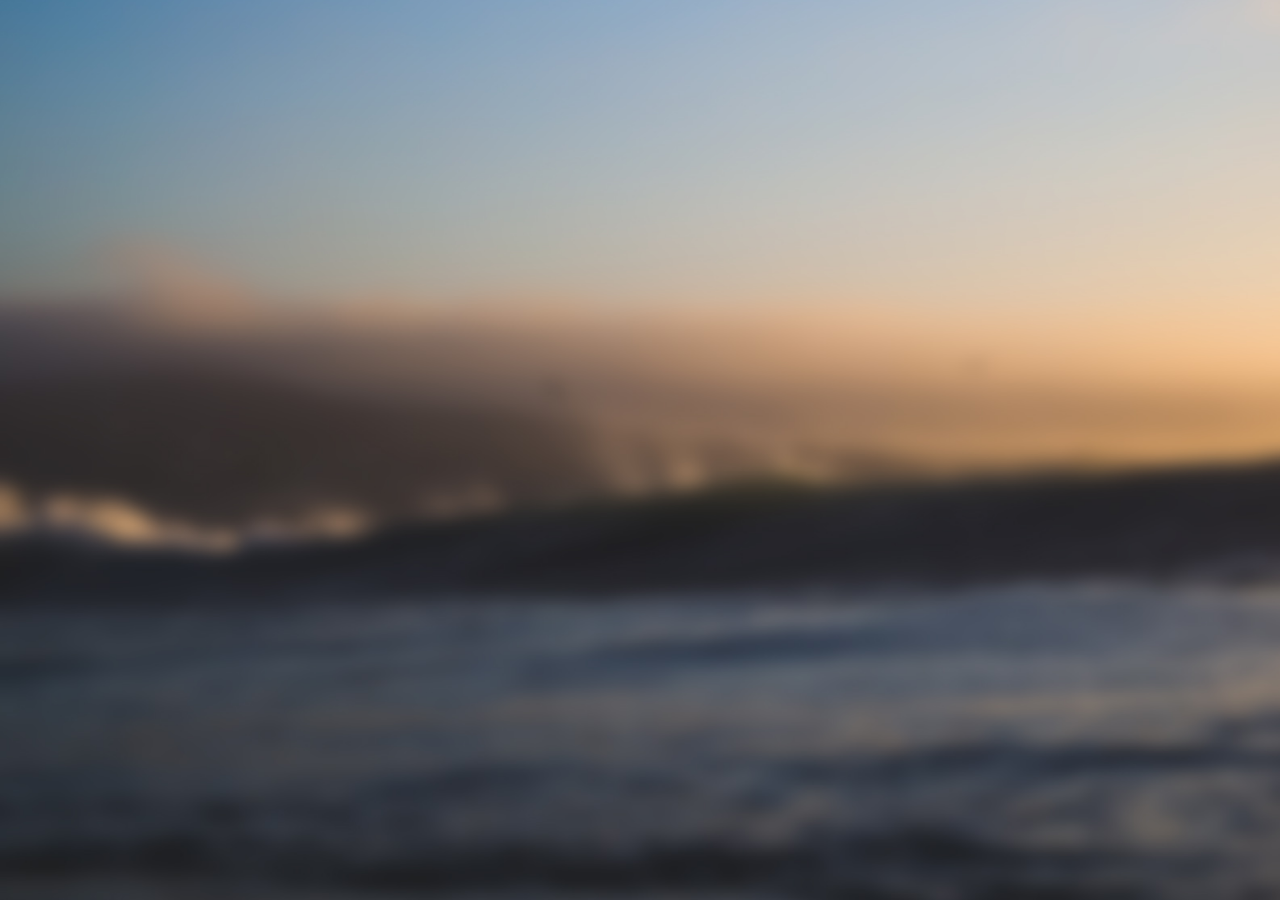
==== app/index.html @ edd30984 "Added Angular-animate" ====
<!doctype html>
<html lang="en" ng-app="BudgetFriend">
<head>
  <meta charset="utf-8">
  <link href='https://fonts.googleapis.com/css?family=Raleway:400,300,100,500,700,800' rel='stylesheet' type='text/css'>
    <link href="css/normalize.css" type="text/css">
    <script src="//code.jquery.com/jquery-1.12.0.min.js"></script>
  <title>My AngularJS App</title>
  <link rel="stylesheet" href="css/app.css"/>
</head>
<body>
    
<!--
  <ul class="menu">
    <li><a href="#/login">view1</a></li>
    <li><a href="#/profile">view2</a></li>
  </ul>
-->
    <div ng-view></div>
    

  <script src="lib/angular/angular.min.js"></script>
  <script src="lib/angular/angular-route.min.js"></script>
  <script src="lib/angular/angular-animate.js"></script>
  <script src="js/app.js"></script>
  <script src="js/services.js"></script>
  <script src="js/controllers.js"></script>
  <script src="js/factories.js"></script>
  <script src="js/directives.js"></script>
  <script src="js/script.js"></script>
  <script src="https://cdn.firebase.com/js/client/2.2.4/firebase.js"></script>
  <script src="https://cdn.firebase.com/libs/angularfire/1.1.3/angularfire.min.js"></script>
</body>
</html>
---- app/css/app.css ----
/* app css stylesheet */

/* Global css */

body, html {
    width: 100%;
    height: 100%;
}

body {
    background-image: url(../images/BudgeFriendBackground.jpg);
    background-position: center center;
    background-repeat: no-repeat;
    background-size: cover;
    font-family: 'Raleway', sans-serif;
    color: #fff;
    padding: 0;
    margin: 0;
}

h1 {
    font-size: 52px;
}

.menu {
  list-style: none;
  border-bottom: 0.1em solid black;
  margin-bottom: 2em;
  padding: 0 0 0.5em;
  color: #fff;
}

.menu:before {
    content: "[";
}

.menu:after {
    content: "]";
}

.menu > li {
    display: inline;
}

.menu > li a {
    color: #fff;
}

.menu > li:before {
    content: "|";
    padding-right: 0.3em;
}

.menu > li:nth-child(1):before {
    content: "";
    padding: 0;
}

/* Login page css */

nav {
    width: 100%;
    height: auto
}

nav h2 {
    font-size: 22px;
    margin: 20px 0 0 20px;
    font-weight: 400;
}

#login-wrap {
    width: 100%;
    height: auto;
    position: absolute;
    top: 40%;
    transform: translateY(-40%);
    text-align: center;
}

#login-wrap h1 {
    text-transform: uppercase;
    font-weight: 400;
    letter-spacing: 3px;
    margin: 0 0 20px 0;
}

.login-wrap--items {
    width: 40%;
    height: auto;
    display: block;
    margin: 0 auto;
}

.login-wrap--items span {
    font-weight: 600;
}

.login-wrap--items #register {
    font-weight: 400;
    font-size: 14px;
    margin: 25px 0 0 0;
    display: block;
    cursor: pointer;
}

.login-wrap--items #register-wrap {
    width: 40%;
    margin: 15px auto;
    -webkit-transition: all 0.3s ease-in-out;
    -moz-transition: all 0.3s ease-in-out;
    -o-transition: all 0.3s ease-in-out;
    transition: all 0.3s ease-in-out;
}

.login-wrap--items #register-wrap input[type="text"] {
    width: 285px;
    height: 55px;
    border-radius: 20px;
    border: 1px solid #fff;
    margin: 15px 0 0 0;
    background: none;
    color: #fff;
    padding: 0 10px 0 10px;
}

input[type="text"]:focus {
    outline: none;
}

::-webkit-input-placeholder {
    color: #fff;
    padding: 0 10px 0 10px;
}

.login-wrap--items #register-wrap #register-user {
    width: 300px;
    height: 55px;
    margin: 15px 0 0 0;
    border-radius: 20px;
    border: 1px solid #fff;
    background: none;
    color: #fff;
    font-family: 'Raleway', sans-serif;
    font-size: 16px;
    font-weight: 500;
    cursor: pointer;
    -webkit-transition: all 0.3s ease-in-out;
    -moz-transition: all 0.3s ease-in-out;
    -o-transition: all 0.3s ease-in-out;
    transition: all 0.3s ease-in-out;
    opacity: 1;
    text-transform: uppercase;
    font-weight: 500;
    font-size: 14px;
    letter-spacing: 1px;
    color: #fff;
    font-family: 'Raleway', sans-serif;
}

.login-wrap--items #register-wrap #register-user:hover {
    background: #fff;
    color: #999;
}

.login-wrap--items .login-btn {
    width: 300px;
    height: 55px;
    margin: 15px 0 0 0;
    border-radius: 20px;
    border: 1px solid #fff;
    background: none;
    color: #fff;
    font-family: 'Raleway', sans-serif;
    font-size: 16px;
    font-weight: 500;
    cursor: pointer;
    -webkit-transition: all 0.3s ease-in-out;
    -moz-transition: all 0.3s ease-in-out;
    -o-transition: all 0.3s ease-in-out;
    transition: all 0.3s ease-in-out;
    opacity: 1;
}

.login-btn:hover {
    background: #fff;
    color: #999;
}
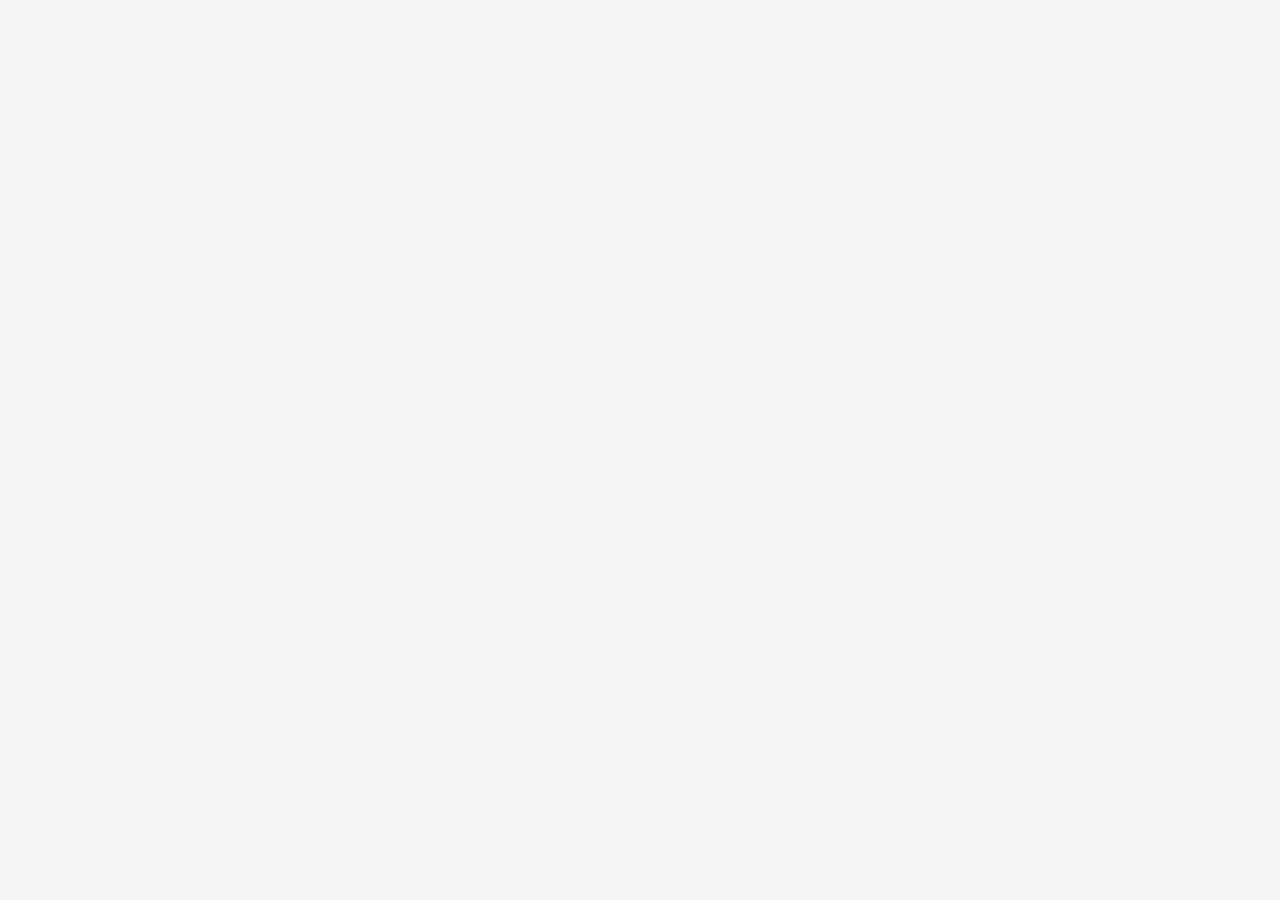
==== commit a7249051: "Authenticated routing + added bootstrap and style fixes" ====
--- a/app/index.html
+++ b/app/index.html
@@ -1,34 +1,26 @@
 <!doctype html>
 <html lang="en" ng-app="BudgetFriend">
 <head>
-  <meta charset="utf-8">
-  <link href='https://fonts.googleapis.com/css?family=Raleway:400,300,100,500,700,800' rel='stylesheet' type='text/css'>
-    <link href="css/normalize.css" type="text/css">
+    <meta charset="utf-8">
+    <link rel='stylesheet' type='text/css' href='https://fonts.googleapis.com/css?family=Raleway:400,300,100,500,700,800'>
+    <link rel="stylesheet" type='text/css' href="css/bootstrap.min.css"/>
+    <link rel="stylesheet" type='text/css' href="css/eden.css"/>
+    <link rel="stylesheet" type='text/css' href="css/app.css"/>
     <script src="//code.jquery.com/jquery-1.12.0.min.js"></script>
-  <title>My AngularJS App</title>
-  <link rel="stylesheet" href="css/app.css"/>
+    <title>BudgetFriend</title>
 </head>
 <body>
-    
-<!--
-  <ul class="menu">
-    <li><a href="#/login">view1</a></li>
-    <li><a href="#/profile">view2</a></li>
-  </ul>
--->
-    <div ng-view></div>
-    
-
-  <script src="lib/angular/angular.min.js"></script>
-  <script src="lib/angular/angular-route.min.js"></script>
-  <script src="lib/angular/angular-animate.js"></script>
-  <script src="js/app.js"></script>
-  <script src="js/services.js"></script>
-  <script src="js/controllers.js"></script>
-  <script src="js/factories.js"></script>
-  <script src="js/directives.js"></script>
-  <script src="js/script.js"></script>
-  <script src="https://cdn.firebase.com/js/client/2.2.4/firebase.js"></script>
-  <script src="https://cdn.firebase.com/libs/angularfire/1.1.3/angularfire.min.js"></script>
+<div ng-view></div>
+    <script src="lib/angular/angular.min.js"></script>
+    <script src="lib/angular/angular-route.min.js"></script>
+    <script src="lib/angular/angular-animate.js"></script>
+    <script src="https://cdn.firebase.com/js/client/2.2.4/firebase.js"></script>
+    <script src="https://cdn.firebase.com/libs/angularfire/1.1.3/angularfire.min.js"></script>
+    <script src="js/app.js"></script>
+    <script src="js/services.js"></script>
+    <script src="js/controllers.js"></script>
+    <script src="js/factories.js"></script>
+    <script src="js/directives.js"></script>
+    <script src="js/script.js"></script>
 </body>
 </html>
--- a/app/css/eden.css
+++ b/app/css/eden.css
@@ -0,0 +1,3095 @@
+@import url(http://fonts.googleapis.com/css?family=Montserrat:400,700|Source+Sans+Pro:600,300,300italic);
+/*!
+ * Eden v1.0.0
+ * Homepage: http://scripteden.com
+ * Copyright 2015 Script Eden
+ * Licensed under MIT
+*/
+
+
+
+body {
+    font-family: 'Source Sans Pro', sans-serif;
+  font-size: 15px;
+  line-height: 1.42857143;
+  color: #2c3e50;
+    font-weight: 300;
+  background-color: #ffffff;
+}
+
+/** hyperlink **/
+a {
+  color: #18bc9c;
+  text-decoration: none;
+    font-weight: 300;
+}
+a:hover,
+a:focus {
+  color: #18bc9c;
+  text-decoration: underline;
+}
+
+h1,
+h2,
+h3,
+h4,
+h5,
+h6,
+.h1,
+.h2,
+.h3,
+.h4,
+.h5,
+.h6 {
+    font-family: 'Montserrat', sans-serif;
+  font-weight: 900;
+  line-height: 1.1;
+  color: inherit;
+}
+h1 small,
+h2 small,
+h3 small,
+h4 small,
+h5 small,
+h6 small,
+.h1 small,
+.h2 small,
+.h3 small,
+.h4 small,
+.h5 small,
+.h6 small,
+h1 .small,
+h2 .small,
+h3 .small,
+h4 .small,
+h5 .small,
+h6 .small,
+.h1 .small,
+.h2 .small,
+.h3 .small,
+.h4 .small,
+.h5 .small,
+.h6 .small {
+
+  line-height: 1;
+  color: #b4bcc2;
+}
+h1,
+.h1,
+h2,
+.h2,
+h3,
+.h3 {
+  margin-top: 21px;
+  margin-bottom: 10.5px;
+}
+h1 small,
+.h1 small,
+h2 small,
+.h2 small,
+h3 small,
+.h3 small,
+h1 .small,
+.h1 .small,
+h2 .small,
+.h2 .small,
+h3 .small,
+.h3 .small {
+  font-size: 65%;
+}
+h4,
+.h4,
+h5,
+.h5,
+h6,
+.h6 {
+  margin-top: 10.5px;
+  margin-bottom: 10.5px;
+}
+h4 small,
+.h4 small,
+h5 small,
+.h5 small,
+h6 small,
+.h6 small,
+h4 .small,
+.h4 .small,
+h5 .small,
+.h5 .small,
+h6 .small,
+.h6 .small {
+  font-size: 75%;
+}
+h1,
+.h1 {
+  font-size: 39px;
+}
+h2,
+.h2 {
+  font-size: 32px;
+}
+h3,
+.h3 {
+  font-size: 26px;
+}
+h4,
+.h4 {
+  font-size: 19px;
+}
+h5,
+.h5 {
+  font-size: 15px;
+}
+h6,
+.h6 {
+  font-size: 13px;
+}
+p {
+  margin: 0 0 10.5px;
+}
+
+.clear{
+    clear:both;
+}
+.lead {
+  margin-bottom: 21px;
+  font-size: 17px;
+  font-weight: 300;
+  line-height: 1.4;
+}
+@media (min-width: 768px) {
+  .lead {
+    font-size: 22.5px;
+  }
+}
+small,
+.small {
+  font-size: 86%;
+}
+mark,
+.mark {
+  background-color: #f39c12;
+  padding: .2em;
+}
+.text-left {
+  text-align: left;
+}
+.text-right {
+  text-align: right;
+}
+.text-center {
+  text-align: center;
+}
+.text-justify {
+  text-align: justify;
+}
+.text-nowrap {
+  white-space: nowrap;
+}
+.text-lowercase {
+  text-transform: lowercase;
+}
+.text-uppercase {
+  text-transform: uppercase;
+}
+.text-capitalize {
+  text-transform: capitalize;
+}
+.text-muted {
+  color: #b4bcc2;
+}
+.text-primary {
+  color: #2c3e50;
+}
+a.text-primary:hover {
+  color: #1a242f;
+}
+.text-success {
+  color: #ffffff;
+}
+a.text-success:hover {
+  color: #e6e6e6;
+}
+.text-info {
+  color: #ffffff;
+}
+a.text-info:hover {
+  color: #e6e6e6;
+}
+.text-warning {
+  color: #ffffff;
+}
+a.text-warning:hover {
+  color: #e6e6e6;
+}
+.text-danger {
+  color: #ffffff;
+}
+a.text-danger:hover {
+  color: #e6e6e6;
+}
+.bg-primary {
+  color: #fff;
+  background-color: #2c3e50;
+}
+a.bg-primary:hover {
+  background-color: #1a242f;
+}
+.bg-success {
+  background-color: #18bc9c;
+}
+a.bg-success:hover {
+  background-color: #128f76;
+}
+.bg-info {
+  background-color: #3498db;
+}
+a.bg-info:hover {
+  background-color: #217dbb;
+}
+.bg-warning {
+  background-color: #f39c12;
+}
+a.bg-warning:hover {
+  background-color: #c87f0a;
+}
+.bg-danger {
+  background-color: #e74c3c;
+}
+a.bg-danger:hover {
+  background-color: #d62c1a;
+}
+.page-header {
+  padding-bottom: 9.5px;
+  margin: 42px 0 21px;
+  border-bottom: 1px solid transparent;
+}
+ul,
+ol {
+  margin-top: 0;
+  margin-bottom: 10.5px;
+}
+ul ul,
+ol ul,
+ul ol,
+ol ol {
+  margin-bottom: 0;
+}
+.list-unstyled {
+  padding-left: 0;
+  list-style: none;
+}
+.list-inline {
+  padding-left: 0;
+  list-style: none;
+  margin-left: -5px;
+}
+.list-inline > li {
+  display: inline-block;
+  padding-left: 5px;
+  padding-right: 5px;
+}
+dl {
+  margin-top: 0;
+  margin-bottom: 21px;
+}
+dt,
+dd {
+  line-height: 1.42857143;
+}
+dt {
+  font-weight: bold;
+}
+dd {
+  margin-left: 0;
+}
+@media (min-width: 768px) {
+  .dl-horizontal dt {
+    float: left;
+    width: 160px;
+    clear: left;
+    text-align: right;
+    overflow: hidden;
+    text-overflow: ellipsis;
+    white-space: nowrap;
+  }
+  .dl-horizontal dd {
+    margin-left: 180px;
+  }
+}
+abbr[title],
+abbr[data-original-title] {
+  cursor: help;
+  border-bottom: 1px dotted #b4bcc2;
+}
+.initialism {
+  font-size: 90%;
+  text-transform: uppercase;
+}
+blockquote {
+  padding: 10.5px 21px;
+  margin: 0 0 21px;
+  font-size: 18.75px;
+  border-left: 5px solid #ecf0f1;
+}
+blockquote p:last-child,
+blockquote ul:last-child,
+blockquote ol:last-child {
+  margin-bottom: 0;
+}
+blockquote footer,
+blockquote small,
+blockquote .small {
+  display: block;
+  font-size: 80%;
+  line-height: 1.42857143;
+  color: #b4bcc2;
+}
+blockquote footer:before,
+blockquote small:before,
+blockquote .small:before {
+  content: '\2014 \00A0';
+}
+.blockquote-reverse,
+blockquote.pull-right {
+  padding-right: 15px;
+  padding-left: 0;
+  border-right: 5px solid #ecf0f1;
+  border-left: 0;
+  text-align: right;
+}
+.blockquote-reverse footer:before,
+blockquote.pull-right footer:before,
+.blockquote-reverse small:before,
+blockquote.pull-right small:before,
+.blockquote-reverse .small:before,
+blockquote.pull-right .small:before {
+  content: '';
+}
+.blockquote-reverse footer:after,
+blockquote.pull-right footer:after,
+.blockquote-reverse small:after,
+blockquote.pull-right small:after,
+.blockquote-reverse .small:after,
+blockquote.pull-right .small:after {
+  content: '\00A0 \2014';
+}
+address {
+  margin-bottom: 21px;
+  font-style: normal;
+  line-height: 1.42857143;
+}
+code,
+kbd,
+pre,
+samp {
+  font-family: Menlo, Monaco, Consolas, "Courier New", monospace;
+}
+code {
+  padding: 2px 4px;
+  font-size: 90%;
+  color: #c7254e;
+  background-color: #f9f2f4;
+  border-radius: 4px;
+}
+kbd {
+  padding: 2px 4px;
+  font-size: 90%;
+  color: #ffffff;
+  background-color: #333333;
+  border-radius: 3px;
+  -webkit-box-shadow: inset 0 -1px 0 rgba(0, 0, 0, 0.25);
+          box-shadow: inset 0 -1px 0 rgba(0, 0, 0, 0.25);
+}
+kbd kbd {
+  padding: 0;
+  font-size: 100%;
+  font-weight: bold;
+  -webkit-box-shadow: none;
+          box-shadow: none;
+}
+pre {
+  display: block;
+  padding: 10px;
+  margin: 0 0 10.5px;
+  font-size: 14px;
+  line-height: 1.42857143;
+  word-break: break-all;
+  word-wrap: break-word;
+  color: #7b8a8b;
+  background-color: #ecf0f1;
+  border: 1px solid #cccccc;
+  border-radius: 4px;
+}
+pre code {
+  padding: 0;
+  font-size: inherit;
+  color: inherit;
+  white-space: pre-wrap;
+  background-color: transparent;
+  border-radius: 0;
+}
+.pre-scrollable {
+  max-height: 340px;
+  overflow-y: scroll;
+}
+
+.table{
+    border-collapse: separate;
+    border-radius: 4px;
+}
+.table th, .table td{
+   border-color: #dde4e6 !important;
+}
+.table-bordered > thead > tr > th, .table-bordered > tbody > tr > th, .table-bordered > tfoot > tr > th, .table-bordered > thead > tr > td, .table-bordered > tbody > tr > td, .table-bordered > tfoot > tr > td{
+    border-top: 1px solid #dde4e6;
+    border-right: 1px solid #dde4e6;
+    border-bottom: 0;
+    border-left: 0;
+}
+.table-bordered{
+    border-color: #dde4e6 !important;
+}
+.table-bordered > thead{
+    background: rgba(221, 228, 230, 0.5);
+}
+.table-bordered > tbody > tr > td:last-child,
+.table-bordered > tfoot > tr > th:last-child,
+.table-bordered > thead > tr > th:last-child{
+    border-right: 0;
+}
+.table > thead > tr > td.active,
+.table > tbody > tr > td.active,
+.table > tfoot > tr > td.active,
+.table > thead > tr > th.active,
+.table > tbody > tr > th.active,
+.table > tfoot > tr > th.active,
+.table > thead > tr.active > td,
+.table > tbody > tr.active > td,
+.table > tfoot > tr.active > td,
+.table > thead > tr.active > th,
+.table > tbody > tr.active > th,
+.table > tfoot > tr.active > th {
+  background-color: #ecf0f1;
+}
+.table-hover > tbody > tr > td.active:hover,
+.table-hover > tbody > tr > th.active:hover,
+.table-hover > tbody > tr.active:hover > td,
+.table-hover > tbody > tr:hover > .active,
+.table-hover > tbody > tr.active:hover > th {
+  background-color: #dde4e6;
+}
+.table > thead > tr > td.success,
+.table > tbody > tr > td.success,
+.table > tfoot > tr > td.success,
+.table > thead > tr > th.success,
+.table > tbody > tr > th.success,
+.table > tfoot > tr > th.success,
+.table > thead > tr.success > td,
+.table > tbody > tr.success > td,
+.table > tfoot > tr.success > td,
+.table > thead > tr.success > th,
+.table > tbody > tr.success > th,
+.table > tfoot > tr.success > th {
+  background-color: #18bc9c;
+}
+.table-hover > tbody > tr > td.success:hover,
+.table-hover > tbody > tr > th.success:hover,
+.table-hover > tbody > tr.success:hover > td,
+.table-hover > tbody > tr:hover > .success,
+.table-hover > tbody > tr.success:hover > th {
+  background-color: #15a589;
+}
+.table > thead > tr > td.info,
+.table > tbody > tr > td.info,
+.table > tfoot > tr > td.info,
+.table > thead > tr > th.info,
+.table > tbody > tr > th.info,
+.table > tfoot > tr > th.info,
+.table > thead > tr.info > td,
+.table > tbody > tr.info > td,
+.table > tfoot > tr.info > td,
+.table > thead > tr.info > th,
+.table > tbody > tr.info > th,
+.table > tfoot > tr.info > th {
+  background-color: #3498db;
+}
+.table-hover > tbody > tr > td.info:hover,
+.table-hover > tbody > tr > th.info:hover,
+.table-hover > tbody > tr.info:hover > td,
+.table-hover > tbody > tr:hover > .info,
+.table-hover > tbody > tr.info:hover > th {
+  background-color: #258cd1;
+}
+.table > thead > tr > td.warning,
+.table > tbody > tr > td.warning,
+.table > tfoot > tr > td.warning,
+.table > thead > tr > th.warning,
+.table > tbody > tr > th.warning,
+.table > tfoot > tr > th.warning,
+.table > thead > tr.warning > td,
+.table > tbody > tr.warning > td,
+.table > tfoot > tr.warning > td,
+.table > thead > tr.warning > th,
+.table > tbody > tr.warning > th,
+.table > tfoot > tr.warning > th {
+  background-color: #f39c12;
+}
+.table-hover > tbody > tr > td.warning:hover,
+.table-hover > tbody > tr > th.warning:hover,
+.table-hover > tbody > tr.warning:hover > td,
+.table-hover > tbody > tr:hover > .warning,
+.table-hover > tbody > tr.warning:hover > th {
+  background-color: #e08e0b;
+}
+.table > thead > tr > td.danger,
+.table > tbody > tr > td.danger,
+.table > tfoot > tr > td.danger,
+.table > thead > tr > th.danger,
+.table > tbody > tr > th.danger,
+.table > tfoot > tr > th.danger,
+.table > thead > tr.danger > td,
+.table > tbody > tr.danger > td,
+.table > tfoot > tr.danger > td,
+.table > thead > tr.danger > th,
+.table > tbody > tr.danger > th,
+.table > tfoot > tr.danger > th {
+  background-color: #e74c3c;
+}
+.table-hover > tbody > tr > td.danger:hover,
+.table-hover > tbody > tr > th.danger:hover,
+.table-hover > tbody > tr.danger:hover > td,
+.table-hover > tbody > tr:hover > .danger,
+.table-hover > tbody > tr.danger:hover > th {
+  background-color: #e43725;
+}
+
+.has-success .input-group-addon {
+  color: #ffffff;
+  border-color: #ffffff;
+  background-color: #18bc9c;
+}
+.has-success .form-control-feedback {
+  color: #ffffff;
+}
+.has-warning .help-block,
+.has-warning .control-label,
+.has-warning .radio,
+.has-warning .checkbox,
+.has-warning .radio-inline,
+.has-warning .checkbox-inline,
+.has-warning.radio label,
+.has-warning.checkbox label,
+.has-warning.radio-inline label,
+.has-warning.checkbox-inline label {
+  color: #ffffff;
+}
+.has-warning .form-control {
+  border-color: #ffffff;
+  -webkit-box-shadow: inset 0 1px 1px rgba(0, 0, 0, 0.075);
+  box-shadow: inset 0 1px 1px rgba(0, 0, 0, 0.075);
+}
+.has-warning .form-control:focus {
+  border-color: #e6e6e6;
+  -webkit-box-shadow: inset 0 1px 1px rgba(0, 0, 0, 0.075), 0 0 6px #ffffff;
+  box-shadow: inset 0 1px 1px rgba(0, 0, 0, 0.075), 0 0 6px #ffffff;
+}
+.has-warning .input-group-addon {
+  color: #ffffff;
+  border-color: #ffffff;
+  background-color: #f39c12;
+}
+.has-warning .form-control-feedback {
+  color: #ffffff;
+}
+.has-error .help-block,
+.has-error .control-label,
+.has-error .radio,
+.has-error .checkbox,
+.has-error .radio-inline,
+.has-error .checkbox-inline,
+.has-error.radio label,
+.has-error.checkbox label,
+.has-error.radio-inline label,
+.has-error.checkbox-inline label {
+  color: #ffffff;
+}
+.has-error .form-control {
+  border-color: #ffffff;
+  -webkit-box-shadow: inset 0 1px 1px rgba(0, 0, 0, 0.075);
+  box-shadow: inset 0 1px 1px rgba(0, 0, 0, 0.075);
+}
+.has-error .form-control:focus {
+  border-color: #e6e6e6;
+  -webkit-box-shadow: inset 0 1px 1px rgba(0, 0, 0, 0.075), 0 0 6px #ffffff;
+  box-shadow: inset 0 1px 1px rgba(0, 0, 0, 0.075), 0 0 6px #ffffff;
+}
+.has-error .input-group-addon {
+  color: #ffffff;
+  border-color: #ffffff;
+  background-color: #e74c3c;
+}
+.has-error .form-control-feedback {
+  color: #ffffff;
+}
+.has-feedback label ~ .form-control-feedback {
+  top: 26px;
+}
+.has-feedback label.sr-only ~ .form-control-feedback {
+  top: 0;
+}
+.help-block {
+  display: block;
+  margin-top: 5px;
+  margin-bottom: 10px;
+  color: #597ea2;
+}
+
+/** Buttons **/
+
+
+.btn {
+    font-family: 'Montserrat', sans-serif;
+    -webkit-transition: all 0.2s ease;
+    transition: all 0.2s ease;
+    text-transform: uppercase;
+    font-weight: 700;
+    font-size: 12px;
+    padding: 8.3px 16px;
+    border-radius: 3px;
+    border:0 !important;
+}
+
+.btn-lg {
+    padding: 14px 25px;
+    font-size: 14px;
+}
+
+.btn-sm,
+.btn-xs {
+    padding: 8px 10px;
+    font-size: 10px;
+    border-radius: 2px;
+}
+.btn-xs{
+    border-radius: 1.5px;
+}
+
+.btn-xs {
+    padding: 5px 8px;
+}
+
+.btn{
+    border: 0;
+}
+
+.btn-default,
+.flat-default, .flat-default.btn-bordered:hover {
+    background-color: #bdc3c7;
+    color: #ffffff;
+}
+
+.btn-default:hover:not(.no-hover),.flat-default:hover:not(.no-hover), .flat-default.btn-bordered {
+    background-color: #cbd1d5;
+    color: #ffffff;
+}
+
+.btn-default:active:not(.no-hover),.flat-default:active:not(.no-hover), .flat-default.btn-bordered {
+    background-color: #a5abaf;
+    color: #ffffff;
+}
+
+
+.btn-primary,.flat-primary, .flat-primary.btn-bordered:hover {
+    background-color: rgb(26, 188, 156);
+    color: #ffffff;
+}
+
+.btn-primary:hover:not(.no-hover),.flat-primary:hover:not(.no-hover), .flat-primary.btn-bordered {
+    background-color: rgb(27, 206, 173);
+    color: #ffffff;
+}
+
+.btn-primary:active:not(.no-hover),.flat-primary:active:not(.no-hover), .flat-primary.btn-bordered {
+    background-color: rgb(26, 164, 132);
+    color: #ffffff;
+}
+
+
+.btn-success,.flat-success, .flat-success.btn-bordered:hover {
+    background-color: rgb(46, 204, 113);
+    color: #ffffff;
+}
+
+.btn-success:hover:not(.no-hover),.flat-success:hover:not(.no-hover), .flat-success.btn-bordered {
+    background-color: rgb(51, 221, 120);
+    color: #ffffff;
+}
+
+.btn-success:active:not(.no-hover),.flat-success:active:not(.no-hover), .flat-success.btn-bordered {
+    background-color: rgb(40, 174, 95);
+    color: #ffffff;
+}
+
+
+.btn-info,.flat-info, .flat-info.btn-bordered:hover {
+    background-color: rgb(52, 152, 219);
+    color: #ffffff;
+}
+
+.btn-info:hover:not(.no-hover),.flat-info:hover:not(.no-hover), .flat-info.btn-bordered {
+    background-color: rgb(53, 173, 245);
+    border-color: rgb(53, 173, 245);
+    color: #ffffff;
+}
+
+.btn-info:active:not(.no-hover),.flat-info:active:not(.no-hover), .flat-info.btn-bordered {
+    background-color: rgb(51, 134, 199);
+    border-color: rgb(51, 134, 199);
+    color: #ffffff;
+}
+
+.btn-warning, .flat-warning, .flat-warning.btn-bordered:hover {
+    background-color: #e67e22;
+    color: #ffffff;
+}
+
+.btn-warning:hover:not(.no-hover), .flat-warning:hover:not(.no-hover), .flat-warning.btn-bordered {
+    background-color: #f18822;
+    color: #ffffff;
+}
+
+.btn-warning:hover:not(.no-hover), .flat-warning:hover:not(.no-hover), .flat-warning.btn-bordered {
+    background-color: #d26a22;
+    color: #ffffff;
+}
+
+.btn-danger,.flat-danger, .flat-danger.btn-bordered:hover {
+    background-color: rgb(231, 76, 60);
+    color: #ffffff;
+}
+
+.btn-danger:hover:not(.no-hover), .flat-danger:hover:not(.no-hover), .flat-danger.btn-bordered {
+    background-color: rgb(255, 80, 62);
+    color: #ffffff;
+}
+
+.btn-danger:active:not(.no-hover),.flat-danger:active:not(.no-hover), .flat-danger.btn-bordered {
+    background-color: rgb(213, 74, 58);
+    color: #ffffff;
+}
+
+.btn-inverse,.flat-inverse, .flat-inverse.btn-bordered:hover {
+    background-color: rgb(52, 73, 94);
+    color: #ffffff !important;
+}
+
+.btn-inverse:hover:not(.no-hover),.flat-inverse:hover:not(.no-hover), .flat-inverse.btn-bordered {
+    background-color: rgb(67, 95, 117);
+    color: #ffffff !important;
+}
+
+
+.btn-inverse:active,.flat-inverse:active, .flat-inverse.btn-bordered:hover {
+    background-color: rgb(23, 34, 46);
+    color: #ffffff !important;
+}
+
+.flat-color, .flat-color.btn-bordered:hover {
+    background-color: #2ecc71;
+    color: #ffffff;
+}
+
+.flat-color:hover:not(.no-hover), .flat-color.btn-bordered {
+    background-color: #2ecc71;
+    color: #ffffff;
+}
+
+
+.btn.no-hover:not(.flat-default) {
+    color: rgba(255, 255, 255, 0.7) !important;
+}
+
+.btn.no-hover:hover:not(.flat-default) {
+    color: rgba(255, 255, 255, 1) !important;
+}
+
+
+/** Social buttons **/
+
+a.btn-social,
+.btn-social
+{
+    border-radius: 50%;
+    color: #ffffff !important;
+    display: inline-block;
+    height: 54px;
+    line-height: 54px;
+    margin: 8px 4px;
+    text-align: center;
+    text-decoration: none;
+    transition: background-color .3s;
+    webkit-transition: background-color .3s;
+    width: 54px;
+}
+
+.btn-social .fa,.btn-social i
+{
+    backface-visibility: hidden;
+    moz-backface-visibility: hidden;
+    ms-transform: scale(1);
+    o-transform: scale(1);
+    transform: scale(1);
+    transition: all .25s;
+    webkit-backface-visibility: hidden;
+    webkit-transform: scale(1);
+    webkit-transition: all .25s;
+}
+.btn-social:hover,.btn-social:focus
+{
+    color: #fff;
+    outline: none;
+    text-decoration: none;
+}
+.btn-social:hover .fa,.btn-social:focus .fa,.btn-social:hover i,.btn-social:focus i
+{
+    ms-transform: scale(1.3);
+    o-transform: scale(1.3);
+    transform: scale(1.3);
+    webkit-transform: scale(1.3);
+}
+.btn-social.btn-xs
+{
+    font-size: 9px;
+    height: 24px;
+    line-height: 13px;
+    margin: 6px 2px;
+    width: 24px;
+}
+.btn-social.btn-sm
+{
+    font-size: 13px;
+    height: 36px;
+    line-height: 18px;
+    margin: 6px 2px;
+    width: 36px;
+}
+.btn-social.btn-lg
+{
+    font-size: 22px;
+    height: 72px;
+    line-height: 40px;
+    margin: 10px 6px;
+    width: 72px;
+}
+
+.btn-behance
+{
+    background-color: #1769ff;
+}
+.btn-behance:hover
+{
+    background-color: #4a8aff;
+}
+.btn-bitbucket
+{
+    background-color: #205081;
+}
+.btn-bitbucket:hover
+{
+    background-color: #2a69aa;
+}
+.btn-codepen
+{
+    background-color: #76daff;
+}
+.btn-codepen:hover
+{
+    background-color: #a9e8ff;
+}
+.btn-deviantart
+{
+    background-color: #4e6252;
+}
+.btn-deviantart:hover
+{
+    background-color: #657e6a;
+}
+.btn-digg
+{
+    background-color: #000;
+}
+.btn-digg:hover
+{
+    background-color: #1a1a1a;
+}
+.btn-dribbble
+{
+    background-color: #ea4c89;
+}
+.btn-dribbble:hover
+{
+    background-color: #ef7aa7;
+}
+.btn-dropbox
+{
+    background-color: #007ee5;
+}
+.btn-dropbox:hover
+{
+    background-color: #1998ff;
+}
+.btn-facebook
+{
+    background-color: #3b5998;
+}
+.btn-facebook:hover
+{
+    background-color: #4c70ba;
+}
+.btn-flickr
+{
+    background-color: #0063dc;
+}
+.btn-flickr:hover
+{
+    background-color: #107cff;
+}
+.btn-foursquare
+{
+    background-color: #ef4b78;
+}
+.btn-foursquare:hover
+{
+    background-color: #f37a9b;
+}
+.btn-github
+{
+    background-color: #4183c4;
+}
+.btn-github:hover
+{
+    background-color: #689cd0;
+}
+.btn-google-plus
+{
+    background-color: #dd4b39;
+}
+.btn-google-plus:hover
+{
+    background-color: #e47365;
+}
+.btn-instagram
+{
+    background-color: #3f729b;
+}
+.btn-instagram:hover
+{
+    background-color: #548cb9;
+}
+.btn-jsfiddle
+{
+    background-color: #4679bd;
+}
+.btn-jsfiddle:hover
+{
+    background-color: #6c94ca;
+}
+.btn-lastfm
+{
+    background-color: #e31b23;
+}
+.btn-lastfm:hover
+{
+    background-color: #e9484e;
+}
+.btn-linkedin
+{
+    background-color: #0976b4;
+}
+.btn-linkedin:hover
+{
+    background-color: #0b96e5;
+}
+.btn-paypal
+{
+    background-color: #253b80;
+}
+.btn-paypal:hover
+{
+    background-color: #304da8;
+}
+.btn-pinterest
+{
+    background-color: #cc2127;
+}
+.btn-pinterest:hover
+{
+    background-color: #e04046;
+}
+.btn-reddit
+{
+    background-color: #ff4500;
+}
+.btn-reddit:hover
+{
+    background-color: #ff6a33;
+}
+.btn-skype
+{
+    background-color: #00aff0;
+}
+.btn-skype:hover
+{
+    background-color: #24c4ff;
+}
+.btn-soundcloud
+{
+    background-color: #f80;
+}
+.btn-soundcloud:hover
+{
+    background-color: #ffa033;
+}
+.btn-stack-overflow
+{
+    background-color: #fe7a15;
+}
+.btn-stack-overflow:hover
+{
+    background-color: #fe9748;
+}
+.btn-steam
+{
+    background-color: #7da10e;
+}
+.btn-steam:hover
+{
+    background-color: #a1d012;
+}
+.btn-stumbleupon
+{
+    background-color: #eb4924;
+}
+.btn-stumbleupon:hover
+{
+    background-color: #ef7053;
+}
+.btn-trello
+{
+    background-color: #256a92;
+}
+.btn-trello:hover
+{
+    background-color: #2f88bb;
+}
+.btn-tumblr
+{
+    background-color: #35465c;
+}
+.btn-tumblr:hover
+{
+    background-color: #485f7c;
+}
+.btn-twitch
+{
+    background-color: #6441a5;
+}
+.btn-twitch:hover
+{
+    background-color: #7e5bbe;
+}
+.btn-twitter
+{
+    background-color: #55acee;
+}
+.btn-twitter:hover
+{
+    background-color: #83c3f3;
+}
+.btn-vimeo
+{
+    background-color: #1ab7ea;
+}
+.btn-vimeo:hover
+{
+    background-color: #49c6ee;
+}
+.btn-vine
+{
+    background-color: #00b488;
+}
+.btn-vine:hover
+{
+    background-color: #00e7af;
+}
+.btn-vk
+{
+    background-color: #45668e;
+}
+.btn-vk:hover
+{
+    background-color: #587fae;
+}
+.btn-wechat
+{
+    background-color: #98d11c;
+}
+.btn-wechat:hover
+{
+    background-color: #afe53b;
+}
+.btn-wordpress
+{
+    background-color: #21759b;
+}
+.btn-wordpress:hover
+{
+    background-color: #2a95c5;
+}
+.btn-xing
+{
+    background-color: #026466;
+}
+.btn-xing:hover
+{
+    background-color: #039598;
+}
+.btn-yahoo
+{
+    background-color: #400191;
+}
+.btn-yahoo:hover
+{
+    background-color: #5601c4;
+}
+.btn-yelp
+{
+    background-color: #af0606;
+}
+.btn-yelp:hover
+{
+    background-color: #e00808;
+}
+.btn-youtube
+{
+    background-color: #e52d27;
+}
+.btn-youtube:hover
+{
+    background-color: #ea5955;
+}
+.btn-email
+{
+    background-color: #44c456;
+}
+.btn-email:hover
+{
+    background-color: #6bd079;
+}
+
+/** Dropdown **/
+
+.dropdown-menu:after, .dropdown-menu:before {
+    position: absolute;
+    bottom: 100%;
+    left: 50%;
+    width: 0;
+    height: 0;
+    content: ' ';
+    pointer-events: none;
+    border: solid transparent
+}
+
+.dropdown-menu:after {
+    margin-left: -10px;
+    border-width: 10px;
+    border-color: rgba(136, 183, 213, 0);
+    border-bottom-color: #fff
+}
+
+.dropdown-menu:before {
+    margin-left: -11px;
+    border-width: 11px;
+    border-color: rgba(194, 225, 245, 0);
+    border-bottom-color: rgba(0, 0, 0, .1)
+}
+
+.dropdown-menu{
+    box-shadow: 0 1px 8px rgba(0, 0, 0, 0.1);
+    border-radius: 3px !important;
+    margin-top: 9px !important;
+    border-color: rgba(0, 0, 0, .1);
+}
+.dropdown-menu > li > a:hover,
+.dropdown-menu > li > a:focus {
+  text-decoration: none;
+  color: #ffffff;
+  background-color: #2c3e50;
+}
+.dropdown-menu > .active > a,
+.dropdown-menu > .active > a:hover,
+.dropdown-menu > .active > a:focus {
+  color: #ffffff;
+  text-decoration: none;
+  outline: 0;
+  background-color: #2c3e50;
+}
+.dropdown-menu > .disabled > a,
+.dropdown-menu > .disabled > a:hover,
+.dropdown-menu > .disabled > a:focus {
+  color: #b4bcc2;
+}
+.dropdown-menu > .disabled > a:hover,
+.dropdown-menu > .disabled > a:focus {
+  text-decoration: none;
+  background-color: transparent;
+  background-image: none;
+  filter: progid:DXImageTransform.Microsoft.gradient(enabled = false);
+  cursor: not-allowed;
+}
+.open > .dropdown-menu {
+  display: block;
+}
+.open > a {
+  outline: 0;
+}
+.dropdown-menu-right {
+  left: auto;
+  right: 0;
+}
+.dropdown-menu-left {
+  left: 0;
+  right: auto;
+}
+.dropdown-header {
+  display: block;
+  padding: 3px 20px;
+  font-size: 13px;
+  line-height: 1.42857143;
+  color: #b4bcc2;
+  white-space: nowrap;
+}
+.dropdown-backdrop {
+  position: fixed;
+  left: 0;
+  right: 0;
+  bottom: 0;
+  top: 0;
+  z-index: 990;
+}
+
+.input-group-addon {
+  padding: 8px 15px;
+  font-size: 15px;
+  font-weight: normal;
+  line-height: 1;
+  color: #2c3e50;
+  text-align: center;
+  background-color: #ecf0f1;
+  border: 1px solid #dce4ec;
+  border-radius: 4px;
+}
+.input-group-addon.input-sm {
+  padding: 6px 9px;
+  font-size: 13px;
+  border-radius: 3px;
+}
+.input-group-addon.input-lg {
+  padding: 18px 27px;
+  font-size: 19px;
+  border-radius: 6px;
+}
+.input-group-addon input[type="radio"],
+.input-group-addon input[type="checkbox"] {
+  margin-top: 0;
+}
+
+/** Nav **/
+
+
+.nav > li > a:hover,
+.nav > li > a:focus {
+  text-decoration: none;
+  background-color: #ecf0f1;
+}
+.nav > li.disabled > a {
+  color: #b4bcc2;
+}
+.nav > li.disabled > a:hover,
+.nav > li.disabled > a:focus {
+  color: #b4bcc2;
+  text-decoration: none;
+  background-color: transparent;
+  cursor: not-allowed;
+}
+.nav .open > a,
+.nav .open > a:hover,
+.nav .open > a:focus {
+  background-color: #ecf0f1;
+  border-color: #18bc9c;
+}
+.nav .nav-divider {
+  height: 1px;
+  margin: 9.5px 0;
+  overflow: hidden;
+  background-color: #e5e5e5;
+}
+.nav > li > a > img {
+  max-width: none;
+}
+.nav-tabs {
+  border-bottom: 1px solid #ecf0f1;
+}
+.nav-tabs > li {
+  float: left;
+  margin-bottom: -1px;
+}
+.nav-tabs > li > a {
+  margin-right: 2px;
+  line-height: 1.42857143;
+  border: 1px solid transparent;
+  border-radius: 4px 4px 0 0;
+}
+.nav-tabs > li > a:hover {
+  border-color: #ecf0f1 #ecf0f1 #ecf0f1;
+}
+.nav-tabs > li.active > a,
+.nav-tabs > li.active > a:hover,
+.nav-tabs > li.active > a:focus {
+  color: #2c3e50;
+  background-color: #ffffff;
+  border: 1px solid #ecf0f1;
+  border-bottom-color: transparent;
+  cursor: default;
+}
+.nav-tabs.nav-justified {
+  width: 100%;
+  border-bottom: 0;
+}
+.nav-tabs.nav-justified > li {
+  float: none;
+}
+.nav-tabs.nav-justified > li > a {
+  text-align: center;
+  margin-bottom: 5px;
+}
+.nav-tabs.nav-justified > .dropdown .dropdown-menu {
+  top: auto;
+  left: auto;
+}
+
+@media (max-width: 768px) {
+    .nav-pills > li,
+    .nav-tabs > li{
+        float: none;
+        display: block;
+        width: 100%;
+        margin-bottom: 2px;
+    }
+    .nav-tabs > li > a {
+        float: none;
+        display: block;
+        width: 100%;
+        border-radius: 3px;
+        border: 1px solid #ecf0f1 !important;
+
+    }
+    .tab-content{
+        border: 1px solid #ecf0f1;
+    }
+}
+
+.tab-content{
+    padding: 20px;
+    border: 1px solid #eeeeee;
+    border-top: 0;
+    border-bottom-left-radius: 3px;
+    border-bottom-right-radius: 3px;
+}
+
+.nav-pills a:focus{
+    outline: none !important;
+}
+.nav-pills > li.active > a,
+.nav-pills > li.active > a:hover,
+.nav-pills > li.active > a:focus {
+  color: #ffffff;
+  background-color: #2c3e50;
+}
+
+.nav-tabs-justified > .active > a,
+.nav-tabs-justified > .active > a:hover,
+.nav-tabs-justified > .active > a:focus {
+  border: 1px solid #ecf0f1;
+}
+
+/** Navbar **/
+
+.navbar-default {
+  background-color: #2c3e50;
+  border-color: transparent;
+}
+.navbar-default .navbar-brand {
+  color: #ffffff;
+}
+.navbar-default .navbar-brand:hover,
+.navbar-default .navbar-brand:focus {
+  color: #18bc9c;
+  background-color: transparent;
+}
+.navbar-default .navbar-text {
+  color: #777777;
+}
+.navbar-default .navbar-nav > li > a {
+  color: #ffffff;
+}
+.navbar-default .navbar-nav > li > a:hover,
+.navbar-default .navbar-nav > li > a:focus {
+  color: #18bc9c;
+  background-color: transparent;
+}
+.navbar-default .navbar-nav > .active > a,
+.navbar-default .navbar-nav > .active > a:hover,
+.navbar-default .navbar-nav > .active > a:focus {
+  color: #ffffff;
+  background-color: #1a242f;
+}
+.navbar-default .navbar-nav > .disabled > a,
+.navbar-default .navbar-nav > .disabled > a:hover,
+.navbar-default .navbar-nav > .disabled > a:focus {
+  color: #cccccc;
+  background-color: transparent;
+}
+.navbar-default .navbar-toggle {
+  border-color: #1a242f;
+}
+.navbar-default .navbar-toggle:hover,
+.navbar-default .navbar-toggle:focus {
+  background-color: #1a242f;
+}
+.navbar-default .navbar-toggle .icon-bar {
+  background-color: #ffffff;
+}
+.navbar-default .navbar-collapse,
+.navbar-default .navbar-form {
+  border-color: transparent;
+}
+.navbar-default .navbar-nav > .open > a,
+.navbar-default .navbar-nav > .open > a:hover,
+.navbar-default .navbar-nav > .open > a:focus {
+  background-color: #1a242f;
+  color: #ffffff;
+}
+@media (max-width: 767px) {
+  .navbar-default .navbar-nav .open .dropdown-menu > li > a {
+    color: #ffffff;
+  }
+  .navbar-default .navbar-nav .open .dropdown-menu > li > a:hover,
+  .navbar-default .navbar-nav .open .dropdown-menu > li > a:focus {
+    color: #18bc9c;
+    background-color: transparent;
+  }
+  .navbar-default .navbar-nav .open .dropdown-menu > .active > a,
+  .navbar-default .navbar-nav .open .dropdown-menu > .active > a:hover,
+  .navbar-default .navbar-nav .open .dropdown-menu > .active > a:focus {
+    color: #ffffff;
+    background-color: #1a242f;
+  }
+  .navbar-default .navbar-nav .open .dropdown-menu > .disabled > a,
+  .navbar-default .navbar-nav .open .dropdown-menu > .disabled > a:hover,
+  .navbar-default .navbar-nav .open .dropdown-menu > .disabled > a:focus {
+    color: #cccccc;
+    background-color: transparent;
+  }
+}
+.navbar-default .navbar-link {
+  color: #ffffff;
+}
+.navbar-default .navbar-link:hover {
+  color: #18bc9c;
+}
+.navbar-default .btn-link {
+  color: #ffffff;
+}
+.navbar-default .btn-link:hover,
+.navbar-default .btn-link:focus {
+  color: #18bc9c;
+}
+.navbar-default .btn-link[disabled]:hover,
+fieldset[disabled] .navbar-default .btn-link:hover,
+.navbar-default .btn-link[disabled]:focus,
+fieldset[disabled] .navbar-default .btn-link:focus {
+  color: #cccccc;
+}
+
+/** navbar inverse **/
+.navbar-inverse {
+  background-color: #18bc9c;
+  border-color: transparent;
+}
+.navbar-inverse .navbar-brand {
+  color: #ffffff;
+}
+.navbar-inverse .navbar-brand:hover,
+.navbar-inverse .navbar-brand:focus {
+  color: #2c3e50;
+  background-color: transparent;
+}
+.navbar-inverse .navbar-text {
+  color: #ffffff;
+}
+.navbar-inverse .navbar-nav > li > a {
+  color: #ffffff;
+}
+.navbar-inverse .navbar-nav > li > a:hover,
+.navbar-inverse .navbar-nav > li > a:focus {
+  color: #2c3e50;
+  background-color: transparent;
+}
+.navbar-inverse .navbar-nav > .active > a,
+.navbar-inverse .navbar-nav > .active > a:hover,
+.navbar-inverse .navbar-nav > .active > a:focus {
+  color: #ffffff;
+  background-color: #15a589;
+}
+.navbar-inverse .navbar-nav > .disabled > a,
+.navbar-inverse .navbar-nav > .disabled > a:hover,
+.navbar-inverse .navbar-nav > .disabled > a:focus {
+  color: #cccccc;
+  background-color: transparent;
+}
+.navbar-inverse .navbar-toggle {
+  border-color: #128f76;
+}
+.navbar-inverse .navbar-toggle:hover,
+.navbar-inverse .navbar-toggle:focus {
+  background-color: #128f76;
+}
+.navbar-inverse .navbar-toggle .icon-bar {
+  background-color: #ffffff;
+}
+.navbar-inverse .navbar-collapse,
+.navbar-inverse .navbar-form {
+  border-color: #149c82;
+}
+.navbar-inverse .navbar-nav > .open > a,
+.navbar-inverse .navbar-nav > .open > a:hover,
+.navbar-inverse .navbar-nav > .open > a:focus {
+  background-color: #15a589;
+  color: #ffffff;
+}
+@media (max-width: 767px) {
+  .navbar-inverse .navbar-nav .open .dropdown-menu > .dropdown-header {
+    border-color: transparent;
+  }
+  .navbar-inverse .navbar-nav .open .dropdown-menu .divider {
+    background-color: transparent;
+  }
+  .navbar-inverse .navbar-nav .open .dropdown-menu > li > a {
+    color: #ffffff;
+  }
+  .navbar-inverse .navbar-nav .open .dropdown-menu > li > a:hover,
+  .navbar-inverse .navbar-nav .open .dropdown-menu > li > a:focus {
+    color: #2c3e50;
+    background-color: transparent;
+  }
+  .navbar-inverse .navbar-nav .open .dropdown-menu > .active > a,
+  .navbar-inverse .navbar-nav .open .dropdown-menu > .active > a:hover,
+  .navbar-inverse .navbar-nav .open .dropdown-menu > .active > a:focus {
+    color: #ffffff;
+    background-color: #15a589;
+  }
+  .navbar-inverse .navbar-nav .open .dropdown-menu > .disabled > a,
+  .navbar-inverse .navbar-nav .open .dropdown-menu > .disabled > a:hover,
+  .navbar-inverse .navbar-nav .open .dropdown-menu > .disabled > a:focus {
+    color: #cccccc;
+    background-color: transparent;
+  }
+}
+.navbar-inverse .navbar-link {
+  color: #ffffff;
+}
+.navbar-inverse .navbar-link:hover {
+  color: #2c3e50;
+}
+.navbar-inverse .btn-link {
+  color: #ffffff;
+}
+.navbar-inverse .btn-link:hover,
+.navbar-inverse .btn-link:focus {
+  color: #2c3e50;
+}
+.navbar-inverse .btn-link[disabled]:hover,
+fieldset[disabled] .navbar-inverse .btn-link:hover,
+.navbar-inverse .btn-link[disabled]:focus,
+fieldset[disabled] .navbar-inverse .btn-link:focus {
+  color: #cccccc;
+}
+
+/** navbar eden **/
+.navbar-eden {
+    background-color: #ffffff;
+    border-color: transparent;
+    padding: 20px;
+    font-family: Montserrat, san-serif;
+    text-transform: uppercase;
+}
+.navbar-eden .navbar-brand {
+    font-size: 9pt;
+    padding: 10px 25px;
+    height: auto;
+    line-height: 15px;
+}
+.navbar-inverse .navbar-brand:hover,
+.navbar-inverse .navbar-brand:focus {
+    color: #2c3e50;
+    background-color: transparent;
+}
+.navbar-inverse .navbar-text {
+    color: #ffffff;
+}
+.navbar-eden .navbar-nav > li > a {
+    color: #2c3e50;
+    padding: 10px 25px;
+    border-radius: 3px;
+    border: 1px solid transparent;
+    font-size: 9pt;
+    line-height: 15px;
+}
+
+.navbar-eden .navbar-nav .dropdown-menu a{
+    font-size: 9pt;
+    line-height: 25px;
+    text-transform: none;
+    margin-top: 0 !important;
+    margin-bottom: 0 !important;
+}
+
+.navbar-eden .navbar-nav > li > a:hover,
+.navbar-eden .navbar-nav > li > a:focus {
+    color: #15a589;
+    /*border: 1px solid rgba(21, 165, 137, 0.56);*/
+    background-color: transparent;
+}
+.navbar-eden .dropdown-menu{
+    margin-top: 29px !important;
+}
+.navbar-inverse .navbar-nav > .active > a,
+.navbar-inverse .navbar-nav > .active > a:hover,
+.navbar-inverse .navbar-nav > .active > a:focus {
+    color: #ffffff;
+    background-color: #15a589;
+}
+.navbar-inverse .navbar-nav > .disabled > a,
+.navbar-inverse .navbar-nav > .disabled > a:hover,
+.navbar-inverse .navbar-nav > .disabled > a:focus {
+    color: #cccccc;
+    background-color: transparent;
+}
+.navbar-inverse .navbar-toggle {
+    border-color: #128f76;
+}
+.navbar-inverse .navbar-toggle:hover,
+.navbar-inverse .navbar-toggle:focus {
+    background-color: #128f76;
+}
+.navbar-inverse .navbar-toggle .icon-bar {
+    background-color: #ffffff;
+}
+.navbar-inverse .navbar-collapse,
+.navbar-inverse .navbar-form {
+    border-color: #149c82;
+}
+.navbar-inverse .navbar-nav > .open > a,
+.navbar-inverse .navbar-nav > .open > a:hover,
+.navbar-inverse .navbar-nav > .open > a:focus {
+    background-color: #15a589;
+    color: #ffffff;
+}
+@media (max-width: 767px) {
+    .navbar-inverse .navbar-nav .open .dropdown-menu > .dropdown-header {
+        border-color: transparent;
+    }
+    .navbar-inverse .navbar-nav .open .dropdown-menu .divider {
+        background-color: transparent;
+    }
+    .navbar-inverse .navbar-nav .open .dropdown-menu > li > a {
+        color: #ffffff;
+    }
+    .navbar-inverse .navbar-nav .open .dropdown-menu > li > a:hover,
+    .navbar-inverse .navbar-nav .open .dropdown-menu > li > a:focus {
+        color: #2c3e50;
+        background-color: transparent;
+    }
+    .navbar-inverse .navbar-nav .open .dropdown-menu > .active > a,
+    .navbar-inverse .navbar-nav .open .dropdown-menu > .active > a:hover,
+    .navbar-inverse .navbar-nav .open .dropdown-menu > .active > a:focus {
+        color: #ffffff;
+        background-color: #15a589;
+    }
+    .navbar-inverse .navbar-nav .open .dropdown-menu > .disabled > a,
+    .navbar-inverse .navbar-nav .open .dropdown-menu > .disabled > a:hover,
+    .navbar-inverse .navbar-nav .open .dropdown-menu > .disabled > a:focus {
+        color: #cccccc;
+        background-color: transparent;
+    }
+}
+.navbar-inverse .navbar-link {
+    color: #ffffff;
+}
+.navbar-inverse .navbar-link:hover {
+    color: #2c3e50;
+}
+.navbar-inverse .btn-link {
+    color: #ffffff;
+}
+.navbar-inverse .btn-link:hover,
+.navbar-inverse .btn-link:focus {
+    color: #2c3e50;
+}
+.navbar-inverse .btn-link[disabled]:hover,
+fieldset[disabled] .navbar-inverse .btn-link:hover,
+.navbar-inverse .btn-link[disabled]:focus,
+fieldset[disabled] .navbar-inverse .btn-link:focus {
+    color: #cccccc;
+}
+
+
+.breadcrumb > .active {
+  color: #95a5a6;
+}
+
+.pagination > li > a,
+.pagination > li > span {
+  color: #ffffff;
+  background-color: #18bc9c;
+  border: 1px solid transparent;
+}
+
+.pagination > li > a:hover,
+.pagination > li > span:hover,
+.pagination > li > a:focus,
+.pagination > li > span:focus {
+  color: #ffffff;
+  background-color: #0f7864;
+  border-color: transparent;
+}
+.pagination > .active > a,
+.pagination > .active > span,
+.pagination > .active > a:hover,
+.pagination > .active > span:hover,
+.pagination > .active > a:focus,
+.pagination > .active > span:focus {
+  color: #ffffff;
+  background-color: #0f7864;
+  border-color: transparent;
+  cursor: default;
+}
+.pagination > .disabled > span,
+.pagination > .disabled > span:hover,
+.pagination > .disabled > span:focus,
+.pagination > .disabled > a,
+.pagination > .disabled > a:hover,
+.pagination > .disabled > a:focus {
+  color: #ecf0f1;
+  background-color: #3be6c4;
+  border-color: transparent;
+  cursor: not-allowed;
+}
+
+.pager li > a,
+.pager li > span {
+  background-color: #18bc9c;
+  border: 1px solid transparent;
+}
+.pager li > a:hover,
+.pager li > a:focus {
+  text-decoration: none;
+  background-color: #0f7864;
+}
+.pager .next > a,
+.pager .next > span {
+  float: right;
+}
+.pager .previous > a,
+.pager .previous > span {
+  float: left;
+}
+.pager .disabled > a,
+.pager .disabled > a:hover,
+.pager .disabled > a:focus,
+.pager .disabled > span {
+  color: #ffffff;
+  background-color: #18bc9c;
+  cursor: not-allowed;
+}
+
+.label-default {
+  background-color: #95a5a6;
+}
+.label-default[href]:hover,
+.label-default[href]:focus {
+  background-color: #798d8f;
+}
+.label-primary {
+  background-color: #2c3e50;
+}
+.label-primary[href]:hover,
+.label-primary[href]:focus {
+  background-color: #1a242f;
+}
+.label-success {
+  background-color: #18bc9c;
+}
+.label-success[href]:hover,
+.label-success[href]:focus {
+  background-color: #128f76;
+}
+.label-info {
+  background-color: #3498db;
+}
+.label-info[href]:hover,
+.label-info[href]:focus {
+  background-color: #217dbb;
+}
+.label-warning {
+  background-color: #f39c12;
+}
+.label-warning[href]:hover,
+.label-warning[href]:focus {
+  background-color: #c87f0a;
+}
+.label-danger {
+  background-color: #e74c3c;
+}
+.label-danger[href]:hover,
+.label-danger[href]:focus {
+  background-color: #d62c1a;
+}
+
+.list-group-item.active > .badge,
+.nav-pills > .active > a > .badge {
+  color: #2c3e50;
+  background-color: #ffffff;
+}
+
+.jumbotron > hr {
+  border-top-color: #cfd9db;
+}
+.container .jumbotron,
+.container-fluid .jumbotron {
+  border-radius: 6px;
+}
+.jumbotron .container {
+  max-width: 100%;
+}
+
+a.thumbnail:hover,
+a.thumbnail:focus,
+a.thumbnail.active {
+  border-color: #18bc9c;
+}
+.thumbnail .caption {
+  padding: 9px;
+  color: #2c3e50;
+}
+
+.thumbnail.content-thumbnail{
+    padding: 0;
+    border: 0;
+    background: rgba(214, 224, 226, 0.20);
+    border-radius: 4px;
+}
+
+.thumbnail.content-thumbnail img{
+    border-top-left-radius: 4px;
+    border-top-right-radius: 4px;
+}
+
+/** Alerts **/
+.alert-success {
+  background-color: #18bc9c;
+  border-color: #18bc9c;
+  color: #ffffff;
+}
+.alert-success hr {
+  border-top-color: #15a589;
+}
+.alert-success .alert-link {
+  color: #e6e6e6;
+}
+.alert-info {
+  background-color: #3498db;
+  border-color: #3498db;
+  color: #ffffff;
+}
+.alert-info hr {
+  border-top-color: #258cd1;
+}
+.alert-info .alert-link {
+  color: #e6e6e6;
+}
+.alert-warning {
+  background-color: #f39c12;
+  border-color: #f39c12;
+  color: #ffffff;
+}
+.alert-warning hr {
+  border-top-color: #e08e0b;
+}
+.alert-warning .alert-link {
+  color: #e6e6e6;
+}
+.alert-danger {
+  background-color: #e74c3c;
+  border-color: #e74c3c;
+  color: #ffffff;
+}
+.alert-danger hr {
+  border-top-color: #e43725;
+}
+.alert-danger .alert-link {
+  color: #e6e6e6;
+}
+/** Progressbar **/
+.progress-bar-success {
+  background-color: #18bc9c;
+}
+
+.progress-bar-info {
+  background-color: #3498db;
+}
+
+.progress-bar-warning {
+  background-color: #f39c12;
+}
+
+.progress-bar-danger {
+  background-color: #e74c3c;
+}
+
+a.list-group-item {
+  color: #555555;
+}
+a.list-group-item .list-group-item-heading {
+  color: #333333;
+}
+a.list-group-item:hover,
+a.list-group-item:focus {
+  text-decoration: none;
+  color: #555555;
+  background-color: #ecf0f1;
+}
+.list-group-item.disabled,
+.list-group-item.disabled:hover,
+.list-group-item.disabled:focus {
+  background-color: #ecf0f1;
+  color: #b4bcc2;
+  cursor: not-allowed;
+}
+.list-group-item.disabled .list-group-item-heading,
+.list-group-item.disabled:hover .list-group-item-heading,
+.list-group-item.disabled:focus .list-group-item-heading {
+  color: inherit;
+}
+.list-group-item.disabled .list-group-item-text,
+.list-group-item.disabled:hover .list-group-item-text,
+.list-group-item.disabled:focus .list-group-item-text {
+  color: #b4bcc2;
+}
+.list-group-item.active,
+.list-group-item.active:hover,
+.list-group-item.active:focus {
+  z-index: 2;
+  color: #ffffff;
+  background-color: #2c3e50;
+  border-color: #2c3e50;
+}
+.list-group-item.active .list-group-item-heading,
+.list-group-item.active:hover .list-group-item-heading,
+.list-group-item.active:focus .list-group-item-heading,
+.list-group-item.active .list-group-item-heading > small,
+.list-group-item.active:hover .list-group-item-heading > small,
+.list-group-item.active:focus .list-group-item-heading > small,
+.list-group-item.active .list-group-item-heading > .small,
+.list-group-item.active:hover .list-group-item-heading > .small,
+.list-group-item.active:focus .list-group-item-heading > .small {
+  color: inherit;
+}
+.list-group-item.active .list-group-item-text,
+.list-group-item.active:hover .list-group-item-text,
+.list-group-item.active:focus .list-group-item-text {
+  color: #8aa4be;
+}
+.list-group-item-success {
+  color: #ffffff;
+  background-color: #18bc9c;
+}
+a.list-group-item-success {
+  color: #ffffff;
+}
+a.list-group-item-success .list-group-item-heading {
+  color: inherit;
+}
+a.list-group-item-success:hover,
+a.list-group-item-success:focus {
+  color: #ffffff;
+  background-color: #15a589;
+}
+a.list-group-item-success.active,
+a.list-group-item-success.active:hover,
+a.list-group-item-success.active:focus {
+  color: #fff;
+  background-color: #ffffff;
+  border-color: #ffffff;
+}
+.list-group-item-info {
+  color: #ffffff;
+  background-color: #3498db;
+}
+a.list-group-item-info {
+  color: #ffffff;
+}
+a.list-group-item-info .list-group-item-heading {
+  color: inherit;
+}
+a.list-group-item-info:hover,
+a.list-group-item-info:focus {
+  color: #ffffff;
+  background-color: #258cd1;
+}
+a.list-group-item-info.active,
+a.list-group-item-info.active:hover,
+a.list-group-item-info.active:focus {
+  color: #fff;
+  background-color: #ffffff;
+  border-color: #ffffff;
+}
+.list-group-item-warning {
+  color: #ffffff;
+  background-color: #f39c12;
+}
+a.list-group-item-warning {
+  color: #ffffff;
+}
+a.list-group-item-warning .list-group-item-heading {
+  color: inherit;
+}
+a.list-group-item-warning:hover,
+a.list-group-item-warning:focus {
+  color: #ffffff;
+  background-color: #e08e0b;
+}
+a.list-group-item-warning.active,
+a.list-group-item-warning.active:hover,
+a.list-group-item-warning.active:focus {
+  color: #fff;
+  background-color: #ffffff;
+  border-color: #ffffff;
+}
+.list-group-item-danger {
+  color: #ffffff;
+  background-color: #e74c3c;
+}
+a.list-group-item-danger {
+  color: #ffffff;
+}
+a.list-group-item-danger .list-group-item-heading {
+  color: inherit;
+}
+a.list-group-item-danger:hover,
+a.list-group-item-danger:focus {
+  color: #ffffff;
+  background-color: #e43725;
+}
+
+.panel{
+    box-shadow: none;
+}
+.panel-group .panel-heading + .panel-collapse > .panel-body,
+.panel-group .panel-heading + .panel-collapse > .list-group {
+  border-top: 1px solid #ecf0f1;
+}
+.panel-group .panel-footer {
+  border-top: 0;
+}
+.panel-footer
+{
+    background: #f3f7f8;
+    border-top: #e3e7e8;
+}
+.panel-group .panel-footer + .panel-collapse .panel-body {
+  border-bottom: 1px solid #ecf0f1;
+}
+.panel-default {
+  border-color: #ecf0f1;
+}
+.panel-default > .panel-heading {
+  color: #2c3e50;
+  background-color: #ecf0f1;
+  border-color: #ecf0f1;
+}
+.panel-default > .panel-heading + .panel-collapse > .panel-body {
+  border-top-color: #ecf0f1;
+}
+.panel-default > .panel-heading .badge {
+  color: #ecf0f1;
+  background-color: #2c3e50;
+}
+.panel-default > .panel-footer + .panel-collapse > .panel-body {
+  border-bottom-color: #ecf0f1;
+}
+.panel-primary {
+  border-color: #2c3e50;
+}
+.panel-primary > .panel-heading {
+  color: #ffffff;
+  background-color: #2c3e50;
+  border-color: #2c3e50;
+}
+.panel-primary > .panel-heading + .panel-collapse > .panel-body {
+  border-top-color: #2c3e50;
+}
+.panel-primary > .panel-heading .badge {
+  color: #2c3e50;
+  background-color: #ffffff;
+}
+.panel-primary > .panel-footer + .panel-collapse > .panel-body {
+  border-bottom-color: #2c3e50;
+}
+.panel-success {
+  border-color: #18bc9c;
+}
+.panel-success > .panel-heading {
+  color: #ffffff;
+  background-color: #18bc9c;
+  border-color: #18bc9c;
+}
+.panel-success > .panel-heading + .panel-collapse > .panel-body {
+  border-top-color: #18bc9c;
+}
+.panel-success > .panel-heading .badge {
+  color: #18bc9c;
+  background-color: #ffffff;
+}
+.panel-success > .panel-footer + .panel-collapse > .panel-body {
+  border-bottom-color: #18bc9c;
+}
+.panel-info {
+  border-color: #3498db;
+}
+.panel-info > .panel-heading {
+  color: #ffffff;
+  background-color: #3498db;
+  border-color: #3498db;
+}
+.panel-info > .panel-heading + .panel-collapse > .panel-body {
+  border-top-color: #3498db;
+}
+.panel-info > .panel-heading .badge {
+  color: #3498db;
+  background-color: #ffffff;
+}
+.panel-info > .panel-footer + .panel-collapse > .panel-body {
+  border-bottom-color: #3498db;
+}
+.panel-warning {
+  border-color: #f39c12;
+}
+.panel-warning > .panel-heading {
+  color: #ffffff;
+  background-color: #f39c12;
+  border-color: #f39c12;
+}
+.panel-warning > .panel-heading + .panel-collapse > .panel-body {
+  border-top-color: #f39c12;
+}
+.panel-warning > .panel-heading .badge {
+  color: #f39c12;
+  background-color: #ffffff;
+}
+.panel-warning > .panel-footer + .panel-collapse > .panel-body {
+  border-bottom-color: #f39c12;
+}
+.panel-danger {
+  border-color: #e74c3c;
+}
+.panel-danger > .panel-heading {
+  color: #ffffff;
+  background-color: #e74c3c;
+  border-color: #e74c3c;
+}
+.panel-danger > .panel-heading + .panel-collapse > .panel-body {
+  border-top-color: #e74c3c;
+}
+.panel-danger > .panel-heading .badge {
+  color: #e74c3c;
+  background-color: #ffffff;
+}
+.panel-danger > .panel-footer + .panel-collapse > .panel-body {
+  border-bottom-color: #e74c3c;
+}
+
+.modal-header{
+    background: rgb(26, 188, 156);
+    border-top-left-radius: 3px;
+    border-top-right-radius: 3px;
+    color: #ffffff;
+    border-bottom: 0;
+}
+.modal-header .modal-title,
+.modal-header {
+    font-size: 11pt;
+    line-height: 22px;
+}
+.modal-content {
+  position: relative;
+  background-color: #ffffff;
+  border: 1px solid #999999;
+  border: 1px solid rgba(0, 0, 0, 0.2);
+  border-radius: 6px;
+  -webkit-box-shadow: 0 3px 9px rgba(0, 0, 0, 0.5);
+  box-shadow: 0 3px 9px rgba(0, 0, 0, 0.5);
+  -webkit-background-clip: padding-box;
+          background-clip: padding-box;
+  outline: 0;
+}
+
+.popover {
+
+  border: 1px solid #cccccc;
+  border: 1px solid rgba(0, 0, 0, 0.2);
+  border-radius: 6px;
+  -webkit-box-shadow: 0 5px 10px rgba(0, 0, 0, 0.2);
+  box-shadow: 0 5px 10px rgba(0, 0, 0, 0.2);
+  white-space: normal;
+}
+
+.popover.top > .arrow {
+
+  border-top-color: #999999;
+  border-top-color: rgba(0, 0, 0, 0.25);
+
+}
+
+.popover.right > .arrow {
+
+  border-right-color: #999999;
+  border-right-color: rgba(0, 0, 0, 0.25);
+}
+
+.popover.bottom > .arrow {
+
+  border-bottom-color: #999999;
+  border-bottom-color: rgba(0, 0, 0, 0.25);
+  top: -11px;
+}
+
+.popover.left > .arrow {
+
+  border-left-color: #999999;
+  border-left-color: rgba(0, 0, 0, 0.25);
+}
+
+.navbar {
+  border-width: 0;
+}
+.navbar input[type=text]{
+    border: 0;
+}
+.navbar-default .badge {
+  background-color: #fff;
+  color: #2c3e50;
+}
+.navbar-inverse .badge {
+  background-color: #fff;
+  color: #18bc9c;
+}
+.navbar-brand {
+  line-height: 1;
+}
+.btn:active {
+  -webkit-box-shadow: none;
+  box-shadow: none;
+}
+.btn-group.open .dropdown-toggle {
+  -webkit-box-shadow: none;
+  box-shadow: none;
+}
+
+.btn-group .btn:not(:last-child){
+    border-right: 1px solid rgba(0,0,0,0.1) !important;
+    margin-right: 1px;
+}
+
+.text-primary,
+.text-primary:hover {
+  color: #2c3e50;
+}
+.text-success,
+.text-success:hover {
+  color: #18bc9c;
+}
+.text-danger,
+.text-danger:hover {
+  color: #e74c3c;
+}
+.text-warning,
+.text-warning:hover {
+  color: #f39c12;
+}
+.text-info,
+.text-info:hover {
+  color: #3498db;
+}
+/** Form Controls **/
+
+.form-control{
+    border-radius: 3px;
+    box-shadow: none;
+    border-color: #dee4e8;
+}
+
+.form-control:focus {
+    border-color: rgb(26, 188, 156);
+    outline: 0;
+    -webkit-box-shadow: inset 0 1px 1px rgba(0,0,0,.075), 0 0 3px rgba(26, 188, 156, .6);
+    box-shadow: inset 0 1px 1px rgba(0,0,0,.075), 0 0 3px rgba(26, 188, 156, .6);
+}
+.has-warning .help-block,
+.has-warning .control-label,
+.has-warning .radio,
+.has-warning .checkbox,
+.has-warning .radio-inline,
+.has-warning .checkbox-inline,
+.has-warning .form-control-feedback {
+  color: #f39c12;
+}
+.has-warning .form-control,
+.has-warning .form-control:focus {
+  border: 1px solid #f39c12;
+}
+.has-warning .input-group-addon {
+  border-color: #f39c12;
+}
+.has-error .help-block,
+.has-error .control-label,
+.has-error .radio,
+.has-error .checkbox,
+.has-error .radio-inline,
+.has-error .checkbox-inline,
+.has-error .form-control-feedback {
+  color: #e74c3c;
+}
+.has-error .form-control,
+.has-error .form-control:focus {
+  border: 1px solid #e74c3c;
+}
+.has-error .input-group-addon {
+  border-color: #e74c3c;
+}
+.has-success .help-block,
+.has-success .control-label,
+.has-success .radio,
+.has-success .checkbox,
+.has-success .radio-inline,
+.has-success .checkbox-inline,
+.has-success .form-control-feedback {
+  color: #18bc9c;
+}
+.has-success .form-control,
+.has-success .form-control:focus {
+  border: 1px solid #18bc9c;
+}
+.has-success .input-group-addon {
+  border-color: #18bc9c;
+}
+.nav .open > a,
+.nav .open > a:hover,
+.nav .open > a:focus {
+  border-color: transparent;
+}
+.pager a,
+.pager a:hover {
+  color: #fff;
+}
+.pager .disabled > a,
+.pager .disabled > a:hover,
+.pager .disabled > a:focus,
+.pager .disabled > span {
+  background-color: #3be6c4;
+}
+.close {
+  color: #fff;
+  text-decoration: none;
+  opacity: 0.4;
+}
+.close:hover,
+.close:focus {
+  color: #fff;
+  opacity: 1;
+}
+.alert .alert-link {
+  color: #fff;
+  text-decoration: underline;
+}
+.progress {
+  height: 25px;
+    border-radius: 3px;
+}
+.progress .progress-bar {
+  font-size: 10px;
+  line-height: 10px;
+}
+.well {
+  -webkit-box-shadow: none;
+  box-shadow: none;
+}
+a.list-group-item.active,
+a.list-group-item.active:hover,
+a.list-group-item.active:focus {
+  border-color: #ecf0f1;
+}
+a.list-group-item-success.active {
+  background-color: #18bc9c;
+}
+a.list-group-item-success.active:hover,
+a.list-group-item-success.active:focus {
+  background-color: #15a589;
+}
+a.list-group-item-warning.active {
+  background-color: #f39c12;
+}
+a.list-group-item-warning.active:hover,
+a.list-group-item-warning.active:focus {
+  background-color: #e08e0b;
+}
+a.list-group-item-danger.active {
+  background-color: #e74c3c;
+}
+a.list-group-item-danger.active:hover,
+a.list-group-item-danger.active:focus {
+  background-color: #e43725;
+}
+.panel-default .close {
+  color: #2c3e50;
+}
+.modal .close {
+  color: #2c3e50;
+}
+.popover {
+  color: #2c3e50;
+}
+
+
+/** vCard **/
+
+
+.card {
+    padding-top: 20px;
+    background-color: rgba(214, 224, 226, 0.2);
+    border-top-width: 0;
+    border-bottom-width: 2px;
+    -webkit-border-radius: 3px;
+    -moz-border-radius: 3px;
+    border-radius: 3px;
+    -webkit-box-shadow: none;
+    -moz-box-shadow: none;
+    box-shadow: none;
+    -webkit-box-sizing: border-box;
+    -moz-box-sizing: border-box;
+    box-sizing: border-box;
+}
+
+.card .card-heading {
+    padding: 0 20px;
+    margin: 0;
+}
+
+.card .card-heading.simple {
+    font-size: 20px;
+    font-weight: 300;
+    color: #777;
+    border-bottom: 1px solid #e5e5e5;
+}
+
+.card .card-heading.image img {
+    display: inline-block;
+    width: 46px;
+    height: 46px;
+    margin-right: 15px;
+    vertical-align: top;
+    border: 0;
+    -webkit-border-radius: 50%;
+    -moz-border-radius: 50%;
+    border-radius: 50%;
+}
+
+.card .card-heading.image .card-heading-header {
+    display: inline-block;
+    vertical-align: top;
+}
+
+.card .card-heading.image .card-heading-header h3 {
+    margin: 0;
+    font-size: 14px;
+    line-height: 16px;
+    color: #262626;
+}
+
+.card .card-heading.image .card-heading-header span {
+    font-size: 12px;
+    color: #999999;
+}
+
+.card .card-body {
+    padding: 0 20px;
+    margin-top: 20px;
+}
+
+.card .card-media {
+    padding: 0 20px;
+    margin: 0 -14px;
+}
+
+.card .card-media img {
+    max-width: 100%;
+    max-height: 100%;
+}
+
+.card .card-actions {
+    min-height: 30px;
+    padding: 0 20px 20px 20px;
+    margin: 20px 0 0 0;
+}
+
+.card .card-comments {
+    padding: 20px;
+    margin: 0;
+    background-color: #f8f8f8;
+}
+
+.card .card-comments .comments-collapse-toggle {
+    padding: 0;
+    margin: 0 20px 12px 20px;
+}
+
+.card .card-comments .comments-collapse-toggle a,
+.card .card-comments .comments-collapse-toggle span {
+    padding-right: 5px;
+    overflow: hidden;
+    font-size: 12px;
+    color: #999;
+    text-overflow: ellipsis;
+    white-space: nowrap;
+}
+
+.card-comments .media-heading {
+    font-size: 13px;
+    font-weight: bold;
+}
+
+.card.people {
+    position: relative;
+    display: inline-block;
+    width: 170px;
+    height: 300px;
+    padding-top: 0;
+    margin-left: 20px;
+    overflow: hidden;
+    vertical-align: top;
+}
+
+.card.people:first-child {
+    margin-left: 0;
+}
+
+.card.people .card-top {
+    position: absolute;
+    top: 0;
+    left: 0;
+    display: inline-block;
+    width: 170px;
+    height: 150px;
+    background-color: #ffffff;
+}
+
+.card.people .card-top.green {
+    background-color: #53a93f;
+}
+
+.card.people .card-top.blue {
+    background-color: #427fed;
+}
+
+.card.people .card-info {
+    position: absolute;
+    top: 150px;
+    display: inline-block;
+    width: 100%;
+    height: 101px;
+    overflow: hidden;
+    background: #ffffff;
+    -webkit-box-sizing: border-box;
+    -moz-box-sizing: border-box;
+    box-sizing: border-box;
+}
+
+.card.people .card-info .title {
+    display: block;
+    margin: 8px 14px 0 14px;
+    overflow: hidden;
+    font-size: 16px;
+    font-weight: bold;
+    line-height: 18px;
+    color: #404040;
+}
+
+.card.people .card-info .desc {
+    display: block;
+    margin: 8px 14px 0 14px;
+    overflow: hidden;
+    font-size: 12px;
+    line-height: 16px;
+    color: #737373;
+    text-overflow: ellipsis;
+}
+
+.card.people .card-bottom {
+    position: absolute;
+    bottom: 0;
+    left: 0;
+    display: inline-block;
+    width: 100%;
+    padding: 10px 20px;
+    line-height: 29px;
+    text-align: center;
+    -webkit-box-sizing: border-box;
+    -moz-box-sizing: border-box;
+    box-sizing: border-box;
+}
+
+.card.hovercard {
+    position: relative;
+    padding-top: 0;
+    overflow: hidden;
+    text-align: center;
+    background-color: rgba(214, 224, 226, 0.2);
+}
+
+.card.hovercard .cardheader {
+    background-size: cover;
+    height: 135px;
+}
+
+.card.hovercard .avatar {
+    position: relative;
+    top: -50px;
+    margin-bottom: -50px;
+}
+
+.card.hovercard .avatar img {
+    width: 100px;
+    height: 100px;
+    max-width: 100px;
+    max-height: 100px;
+    -webkit-border-radius: 50%;
+    -moz-border-radius: 50%;
+    border-radius: 50%;
+    border: 5px solid rgba(255,255,255,0.5);
+}
+
+.card.hovercard .info {
+    padding: 4px 8px 10px;
+}
+
+.card.hovercard .info .title {
+    margin-bottom: 4px;
+    font-size: 24px;
+    line-height: 1;
+    color: #262626;
+    vertical-align: middle;
+}
+
+.card.hovercard .info .desc {
+    overflow: hidden;
+    font-size: 12px;
+    line-height: 20px;
+    color: #737373;
+    text-overflow: ellipsis;
+}
+
+.card.hovercard .bottom {
+    padding: 0 20px;
+    margin-bottom: 17px;
+}
+
+
+.fb-profile{
+    background-color: rgba(214, 224, 226, 0.2);
+    border-radius: 4px;
+    padding-bottom: 20px;
+    overflow: hidden;
+}
+.fb-profile img.fb-image-lg{
+    z-index: 0;
+    width: 100%;
+    margin-bottom: 10px;
+}
+
+.fb-image-profile {
+    margin: -45px 10px 0 20px;
+    width: 100px;
+    z-index: 9;
+    border: 6px solid rgba(255,255,255,0.7);
+    border-radius: 3px;
+}
+.fb-profile-name{
+    font-size: 14pt;
+    font-family: Montserrat;
+}
+
+
+
+
+.profile.panel{
+    background-color: rgba(214, 224, 226, 0.2);
+    border-radius: 4px;
+    overflow: hidden;
+    margin:20px 0;
+}
+.bg_blur
+{
+    background-image:url('http://lorempixel.com/500/500/nature/2/');
+    height: 300px;
+    background-size: cover;
+}
+
+.profile.panel .info-col .btn-group{
+    position: absolute;
+    bottom: 0;
+    margin-left: -15px;
+}
+.profile.panel .info-col .btn-group .btn{
+    width: 33.33%;
+    border-radius: 0;
+}
+.profile.panel .info-col{
+    height: 300px;
+}
+
+.follow_btn {
+    text-decoration: none;
+    position: absolute;
+    left: 35%;
+    top: 42.5%;
+
+}
+
+
+.profile.panel .header{
+    color : #808080;
+    margin-left:10%;
+    margin-top:70px;
+}
+
+.profile.panel .picture{
+    height:150px;
+    width:150px;
+    position:absolute;
+    top: 75px;
+    left:-75px;
+    border: 6px solid  rgba(255, 255, 255, 0.8);
+    border-radius: 3px;
+}
+
+.profile.panel .picture_mob{
+    position: absolute;
+    width: 35%;
+    left: 35%;
+    bottom: 85%;
+}
+
+@media (max-width: 767px) {
+    .profile.panel .header{
+        text-align : center;
+    }
+
+    .profile.panel .nav{
+        margin-top : 30px;
+    }
+}
+
+
+.profile-card {
+    width: 100%;
+    height: auto;
+    background: rgba(214, 224, 226, 0.2);
+    border-radius: 3px;
+    overflow: hidden;
+}
+
+.profile-card h1 {
+    font-size: 24px;
+    margin-top: 0px;
+}
+
+.profile-card .img-container {
+    width: 100%;
+    height: 200px;
+    text-align: center;
+    background: rgb(48,126,221);
+    background: -moz-linear-gradient(-45deg,  rgba(48,126,221,1) 0%, rgba(242,92,137,1) 100%);
+    background: -webkit-gradient(linear, left top, right bottom, color-stop(0%,rgba(48,126,221,1)), color-stop(100%,rgba(242,92,137,1)));
+    background: -webkit-linear-gradient(-45deg,  rgba(48,126,221,1) 0%,rgba(242,92,137,1) 100%);
+    background: -o-linear-gradient(-45deg,  rgba(48,126,221,1) 0%,rgba(242,92,137,1) 100%);
+    background: -ms-linear-gradient(-45deg,  rgba(48,126,221,1) 0%,rgba(242,92,137,1) 100%);
+    background: linear-gradient(135deg,  rgba(48,126,221,1) 0%,rgba(242,92,137,1) 100%);
+    filter: progid:DXImageTransform.Microsoft.gradient( startColorstr='#307edd', endColorstr='#f25c89',GradientType=1 );
+
+}
+
+.profile-card .img-container a {
+    margin: 0px auto;
+    text-align: center;
+}
+
+.profile-card .img-container a img {
+    border-radius: 50%;
+    border: 3px solid #fff;
+    margin-top: 50px;
+}
+
+.profile-card .pc-key {
+    width: 100%;
+    height: auto;
+    float: left;
+}
+
+.profile-card .pc-key p {
+    font-size: 15px;
+    color: #828282;
+    float: left;
+    line-height: 42px;
+    margin-bottom: 0px;
+    margin-left: 20px;
+}
+
+.profile-card .pc-key ul {
+    float: right;
+    margin: 0px;
+    padding: 0px;
+}
+
+.profile-card .pc-key ul li {
+    padding: 4px 12px;
+    margin-top: 6px;
+    border-right: 1px solid #ddd;
+    color: #3f4c6b;
+    list-style: none;
+    float: left;
+}
+
+.profile-card .pc-key ul li a {
+    color: #3f4c6b;
+}
+
+.profile-card .pc-key ul li a:hover {
+    color: #242D3F;
+}
+
+.profile-card .pc-key ul li:last-child {
+    border-right: none;
+}
+
+.profile-card ul.follow-list {
+    margin: 0px;
+    padding: 0px;
+    background: #3f4c6b;
+    width: 100%;
+}
+
+.profile-card ul.follow-list li {
+    width: 25%;
+    float: left;
+    list-style: none;
+    padding: 8px 0px;
+    background: #111F28;
+}
+
+.profile-card ul.follow-list li a {
+    padding: 2px 14px;
+    display: inline-block;
+    color: #fff;
+    font-size: 13px;
+    border-right: 1px solid #1C3544;
+
+}
+
+.profile-card ul.follow-list li:last-child a {
+    border-right: none;
+}
+
+
+/********************************/
+/*          Panel cards         */
+/********************************/
+.panel.panel-card {
+    position: relative;
+    height: 241px;
+    border: none;
+    overflow: hidden;
+    background: rgba(214, 224, 226, 0.2);
+}
+.panel.panel-card .panel-heading {
+    position: relative;
+    z-index: 2;
+    height: 120px;
+    border-bottom-color: #fff;
+    overflow: hidden;
+
+    -webkit-transition: height 600ms ease-in-out;
+    transition: height 600ms ease-in-out;
+}
+.panel.panel-card .panel-heading img {
+    position: absolute;
+    top: 50%;
+    left: 50%;
+    z-index: 1;
+    width: 120%;
+
+    -webkit-transform: translate3d(-50%,-50%,0);
+    transform: translate3d(-50%,-50%,0);
+}
+.panel.panel-card .panel-heading button {
+    position: absolute;
+    top: 10px;
+    right: 15px;
+    z-index: 3;
+}
+.panel.panel-card .panel-figure {
+    position: absolute;
+    top: auto;
+    left: 50%;
+    z-index: 3;
+    width: 70px;
+    height: 70px;
+    background-color: #fff;
+    border-radius: 50%;
+    opacity: 1;
+    -webkit-box-shadow: 0 0 0 3px #fff;
+    box-shadow: 0 0 0 3px #fff;
+
+    -webkit-transform: translate3d(-50%,-50%,0);
+    transform: translate3d(-50%,-50%,0);
+
+    -webkit-transition: opacity 400ms ease-in-out;
+    transition: opacity 400ms ease-in-out;
+}
+
+.panel.panel-card .panel-body {
+    padding-top: 40px;
+    padding-bottom: 20px;
+
+    -webkit-transition: padding 400ms ease-in-out;
+    transition: padding 400ms ease-in-out;
+}
+
+.panel.panel-card .panel-thumbnails {
+    padding: 0 15px 20px;
+}
+.panel-thumbnails .thumbnail {
+    width: 60px;
+    max-width: 100%;
+    margin: 0 auto;
+    background-color: #fff;
+}
+
+
+.panel.panel-card:hover .panel-heading {
+    height: 55px;
+
+    -webkit-transition: height 400ms ease-in-out;
+    transition: height 400ms ease-in-out;
+}
+.panel.panel-card:hover .panel-figure {
+    opacity: 0;
+
+    -webkit-transition: opacity 400ms ease-in-out;
+    transition: opacity 400ms ease-in-out;
+}
+.panel.panel-card:hover .panel-body {
+    padding-top: 20px;
+
+    -webkit-transition: padding 400ms ease-in-out;
+    transition: padding 400ms ease-in-out;
+}
+ 
+
+/** Feature Slider **/
+
+#featureCarousel{
+    border-radius: 4px;
+    overflow: hidden;
+}
+#featureCarousel .nav-pills{
+    background: #ECF0F1;
+}
+#featureCarousel .nav-pills a{
+    border-radius: 0;
+    font-size: 12pt;
+    font-family: Montserrat, san-serif;
+    padding-top: 15px;
+    padding-bottom: 15px;
+}
+
+#featureCarousel .nav-pills.active a{
+    outline: none !important;
+}
+#featureCarousel .nav-pills a small{
+    display: block;
+    font-family: 'Source Sans Pro', san-serif;
+}
+
+#featureCarousel .carousel-caption{
+    width: 100%;
+    margin: 0;
+    bottom: 0;
+    left: 0;
+    right: 0;
+    padding: 30px 10%;
+    background: -moz-linear-gradient(top,  rgba(44,62,80,0) 0%, rgba(44,62,80,1) 90%, rgba(44,62,80,1) 100%);
+    background: -webkit-gradient(linear, left top, left bottom, color-stop(0%,rgba(44,62,80,0)), color-stop(90%,rgba(44,62,80,1)), color-stop(100%,rgba(44,62,80,1)));
+    background: -webkit-linear-gradient(top,  rgba(44,62,80,0) 0%,rgba(44,62,80,1) 90%,rgba(44,62,80,1) 100%);
+    background: -o-linear-gradient(top,  rgba(44,62,80,0) 0%,rgba(44,62,80,1) 90%,rgba(44,62,80,1) 100%);
+    background: -ms-linear-gradient(top,  rgba(44,62,80,0) 0%,rgba(44,62,80,1) 90%,rgba(44,62,80,1) 100%);
+    background: linear-gradient(to bottom,  rgba(44,62,80,0) 0%,rgba(44,62,80,1) 90%,rgba(44,62,80,1) 100%);
+    filter: progid:DXImageTransform.Microsoft.gradient( startColorstr='#002c3e50', endColorstr='#2c3e50',GradientType=0 );
+    font-size: 14pt;
+    text-align: left;
+}
+
+@media (max-width: 768px){
+    #featureCarousel .carousel-inner,
+    #featureCarousel .carousel-inner .item img,
+    #featureCarousel .carousel-inner .item{
+        min-height: 250px !important;
+        font-size: 9pt !important;
+        background: #2C3E50;
+    }
+    #featureCarousel .carousel-inner .item img{
+        width: auto !important;
+        max-width: 1000px;
+        max-height: 250px !important;
+    }
+
+    #featureCarousel .carousel-inner .carousel-caption h3{
+        font-size: 12pt;
+    }
+    #featureCarousel .carousel-inner .carousel-caption{
+        font-size: 10pt !important;
+        background: rgba(0,0,0,0.4);
+        height: 100%;
+    }
+}--- a/app/css/app.css
+++ b/app/css/app.css
@@ -8,18 +8,34 @@
 }
 
 body {
-    background-image: url(../images/BudgeFriendBackground.jpg);
-    background-position: center center;
-    background-repeat: no-repeat;
-    background-size: cover;
-    font-family: 'Raleway', sans-serif;
-    color: #fff;
+    font-family: 'Raleway', sans-serif;
     padding: 0;
     margin: 0;
+    background-color: #f5f5f5;
 }
 
 h1 {
     font-size: 52px;
+}
+
+.navbar {
+    margin-top: 20px;
+}
+
+.navbar-img {
+    margin-right: 36px;
+}
+
+.navbar-nav li a img {
+    position: absolute;
+    top: 0;
+    right: 0;
+    height: 36px;
+    width: 36px;
+}
+
+.navbar-nav .navbar-img a span {
+    margin-right: 20px;
 }
 
 .menu {
@@ -65,16 +81,33 @@
 
 nav h2 {
     font-size: 22px;
-    margin: 20px 0 0 20px;
+    margin: 0 0 0 20px;
     font-weight: 400;
+    padding-top: 20px;
+}
+
+.login-page {
+    position: absolute;
+    top: 0;
+    bottom: 0;
+    width: 100%;
+    color: #fff;
+    background-image: url(../images/BudgeFriendBackground.jpg);
+    background-position: center center;
+    background-repeat: no-repeat;
+    background-size: cover;
+}
+
+.login-page h2 {
+    color: #fff;
 }
 
 #login-wrap {
     width: 100%;
     height: auto;
     position: absolute;
-    top: 40%;
-    transform: translateY(-40%);
+    top: 50%;
+    transform: translateY(-50%);
     text-align: center;
 }
 
@@ -83,6 +116,7 @@
     font-weight: 400;
     letter-spacing: 3px;
     margin: 0 0 20px 0;
+    color: #fff;
 }
 
 .login-wrap--items {
